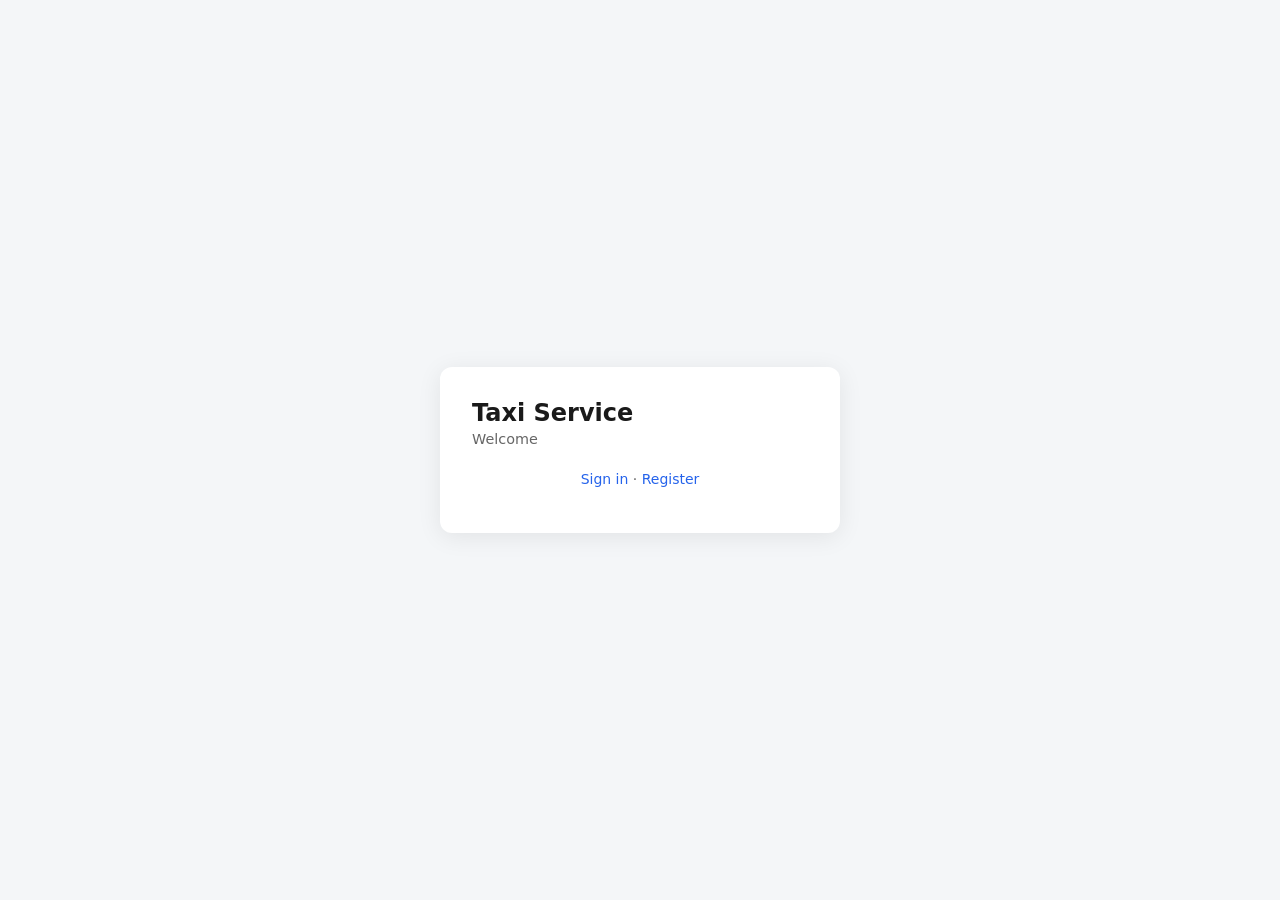
==== static/index.html @ 31c9fb71 "modified:   .env.example 	changed 1 prompt desc:   PROMPT_LOG.md 	add auth API:   app/api/auth.py 	a" ====
<!DOCTYPE html>
<html lang="en">
<head>
  <meta charset="UTF-8">
  <meta name="viewport" content="width=device-width, initial-scale=1.0">
  <title>Taxi Service</title>
  <link rel="stylesheet" href="/static/style.css">
</head>
<body>
  <div class="card">
    <h1>Taxi Service</h1>
    <p class="subtitle" id="greeting">Loading…</p>

    <div id="user-info" class="user-info" hidden></div>

    <button type="button" class="logout" id="logout-btn" hidden>Sign out</button>

    <p class="footer" id="auth-links">
      <a href="/login">Sign in</a> · <a href="/register">Register</a>
    </p>
  </div>

  <script>
    const greeting = document.getElementById('greeting');
    const userInfo = document.getElementById('user-info');
    const logoutBtn = document.getElementById('logout-btn');
    const authLinks = document.getElementById('auth-links');
    const token = localStorage.getItem('access_token');

    logoutBtn.addEventListener('click', () => {
      localStorage.removeItem('access_token');
      window.location.reload();
    });

    if (!token) {
      greeting.textContent = 'Welcome';
    } else {
      fetch('/auth/me', {
        headers: { Authorization: 'Bearer ' + token },
      })
        .then((res) => {
          if (!res.ok) throw new Error();
          return res.json();
        })
        .then((user) => {
          greeting.textContent = 'Hello, ' + user.name;
          userInfo.hidden = false;
          userInfo.innerHTML =
            '<p><strong>Email:</strong> ' + user.email + '</p>' +
            '<p><strong>Role:</strong> ' + user.role + '</p>';
          logoutBtn.hidden = false;
          authLinks.hidden = true;
        })
        .catch(() => {
          localStorage.removeItem('access_token');
          greeting.textContent = 'Session expired';
        });
    }
  </script>
</body>
</html>
---- static/style.css ----
* {
  box-sizing: border-box;
}

body {
  margin: 0;
  min-height: 100vh;
  font-family: system-ui, -apple-system, sans-serif;
  background: #f4f6f8;
  color: #1a1a1a;
  display: flex;
  align-items: center;
  justify-content: center;
  padding: 1rem;
}

.card {
  width: 100%;
  max-width: 400px;
  background: #fff;
  border-radius: 12px;
  padding: 2rem;
  box-shadow: 0 4px 24px rgba(0, 0, 0, 0.08);
}

h1 {
  margin: 0 0 0.25rem;
  font-size: 1.5rem;
}

.subtitle {
  margin: 0 0 1.5rem;
  color: #666;
  font-size: 0.9rem;
}

label {
  display: block;
  margin-bottom: 0.35rem;
  font-size: 0.875rem;
  font-weight: 500;
}

input,
select {
  width: 100%;
  padding: 0.6rem 0.75rem;
  margin-bottom: 1rem;
  border: 1px solid #d0d5dd;
  border-radius: 8px;
  font-size: 1rem;
}

input:focus,
select:focus {
  outline: 2px solid #2563eb;
  border-color: #2563eb;
}

button {
  width: 100%;
  padding: 0.75rem;
  background: #2563eb;
  color: #fff;
  border: none;
  border-radius: 8px;
  font-size: 1rem;
  font-weight: 600;
  cursor: pointer;
}

button:hover {
  background: #1d4ed8;
}

button:disabled {
  opacity: 0.6;
  cursor: not-allowed;
}

.error {
  display: none;
  margin-bottom: 1rem;
  padding: 0.75rem;
  background: #fef2f2;
  color: #b91c1c;
  border-radius: 8px;
  font-size: 0.875rem;
}

.error.visible {
  display: block;
}

.footer {
  margin-top: 1.25rem;
  text-align: center;
  font-size: 0.875rem;
  color: #666;
}

.footer a {
  color: #2563eb;
  text-decoration: none;
}

.footer a:hover {
  text-decoration: underline;
}

.user-info {
  margin-top: 1rem;
  padding: 1rem;
  background: #f0f9ff;
  border-radius: 8px;
  font-size: 0.9rem;
}

.user-info p {
  margin: 0.25rem 0;
}

.logout {
  margin-top: 1rem;
  background: #64748b;
}

.logout:hover {
  background: #475569;
}
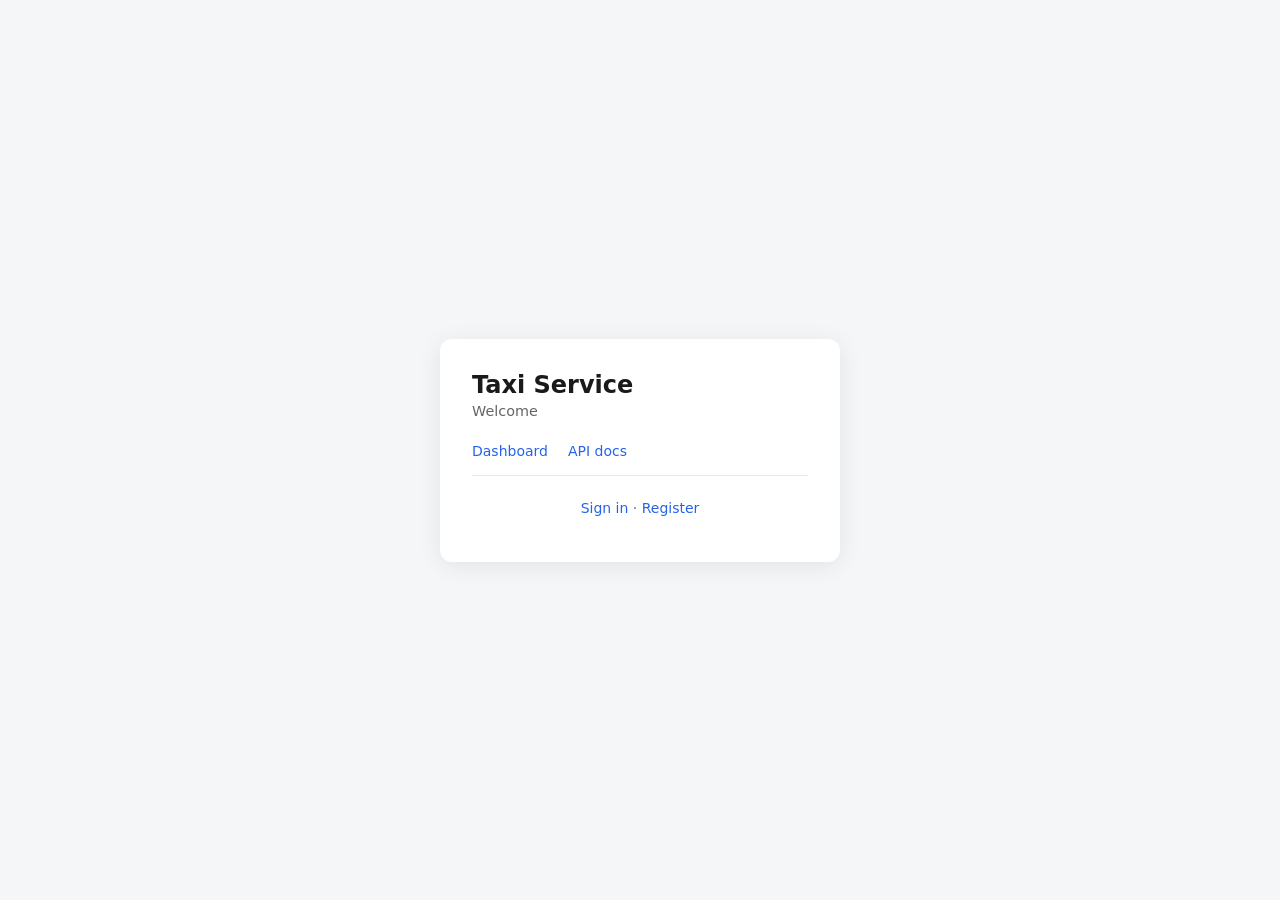
==== commit 2e748472: "modified:   PROMPT_LOG.md 	modified:   app/main.py 	new file:   app/routers/__init__.py 	add admin r" ====
--- a/static/index.html
+++ b/static/index.html
@@ -15,6 +15,12 @@
 
     <button type="button" class="logout" id="logout-btn" hidden>Sign out</button>
 
+    <nav class="nav" id="main-nav" hidden>
+      <a href="/dashboard">Dashboard</a>
+      <a href="/docs" target="_blank">API docs</a>
+      <a href="/admin/users" id="admin-link" hidden>Admin users</a>
+    </nav>
+
     <p class="footer" id="auth-links">
       <a href="/login">Sign in</a> · <a href="/register">Register</a>
     </p>
@@ -25,6 +31,8 @@
     const userInfo = document.getElementById('user-info');
     const logoutBtn = document.getElementById('logout-btn');
     const authLinks = document.getElementById('auth-links');
+    const mainNav = document.getElementById('main-nav');
+    const adminLink = document.getElementById('admin-link');
     const token = localStorage.getItem('access_token');
 
     logoutBtn.addEventListener('click', () => {
@@ -50,6 +58,8 @@
             '<p><strong>Role:</strong> ' + user.role + '</p>';
           logoutBtn.hidden = false;
           authLinks.hidden = true;
+          mainNav.hidden = false;
+          if (user.role === 'admin') adminLink.hidden = false;
         })
         .catch(() => {
           localStorage.removeItem('access_token');
--- a/static/style.css
+++ b/static/style.css
@@ -128,3 +128,87 @@
 .logout:hover {
   background: #475569;
 }
+
+body.page-wide {
+  align-items: flex-start;
+}
+
+.card.wide {
+  max-width: 960px;
+}
+
+.nav {
+  display: flex;
+  flex-wrap: wrap;
+  gap: 0.75rem 1.25rem;
+  margin-bottom: 1.5rem;
+  padding-bottom: 1rem;
+  border-bottom: 1px solid #e5e7eb;
+  font-size: 0.875rem;
+}
+
+.nav a {
+  color: #2563eb;
+  text-decoration: none;
+}
+
+.nav a:hover {
+  text-decoration: underline;
+}
+
+.section {
+  margin-bottom: 2rem;
+}
+
+.section h2 {
+  margin: 0 0 0.75rem;
+  font-size: 1.1rem;
+}
+
+table.data {
+  width: 100%;
+  border-collapse: collapse;
+  font-size: 0.875rem;
+}
+
+table.data th,
+table.data td {
+  padding: 0.6rem 0.75rem;
+  text-align: left;
+  border-bottom: 1px solid #e5e7eb;
+}
+
+table.data th {
+  background: #f8fafc;
+  font-weight: 600;
+}
+
+table.data tr:last-child td {
+  border-bottom: none;
+}
+
+.metric-value {
+  font-size: 2rem;
+  font-weight: 700;
+  color: #2563eb;
+  margin: 0;
+}
+
+.btn-inline {
+  width: auto;
+  padding: 0.4rem 0.75rem;
+  font-size: 0.8rem;
+}
+
+.role-form {
+  display: flex;
+  gap: 0.5rem;
+  align-items: center;
+}
+
+.role-form select {
+  width: auto;
+  margin: 0;
+  padding: 0.35rem 0.5rem;
+  font-size: 0.8rem;
+}
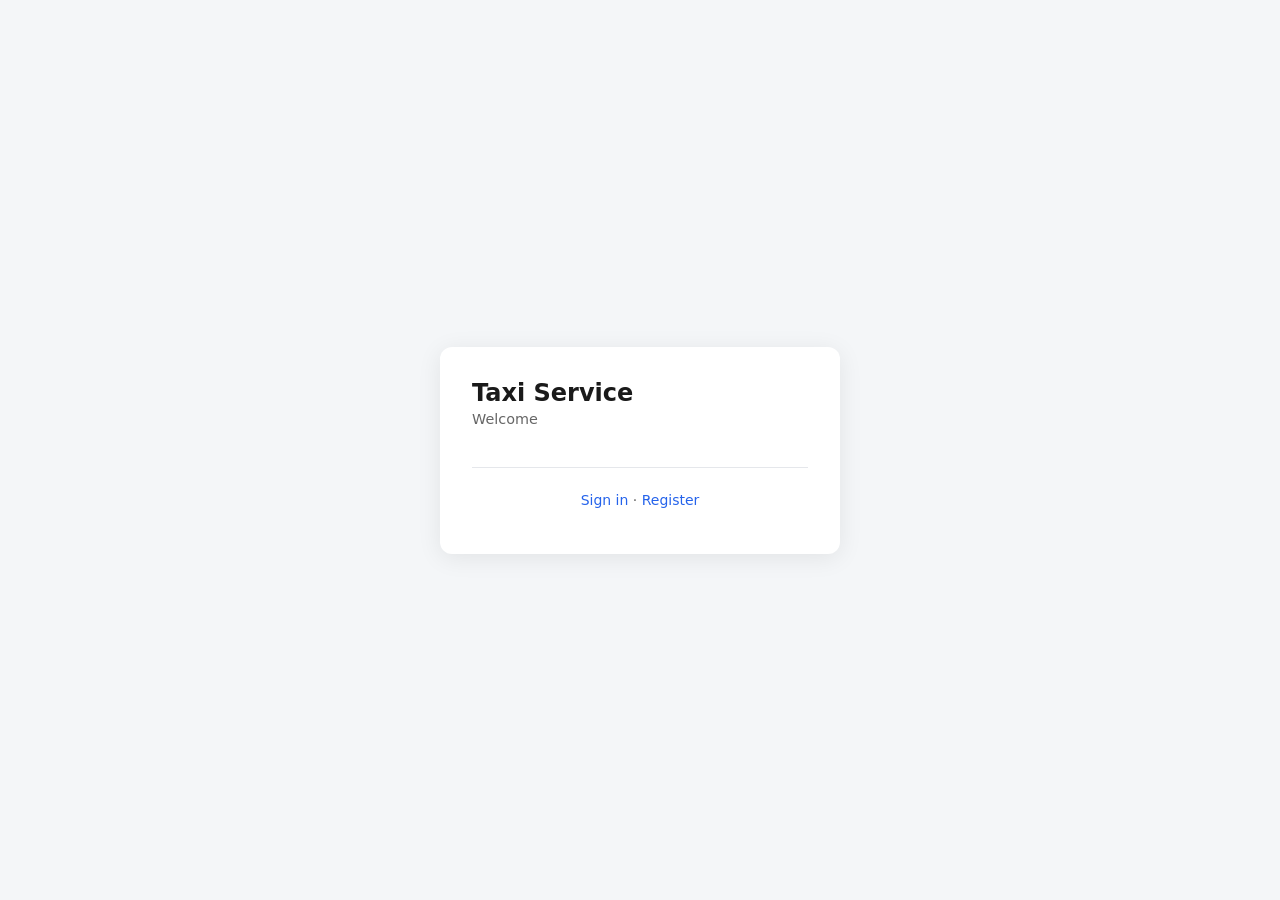
==== commit 9f4683fe: "modified:   PROMPT_LOG.md 	modified:   app/api/auth.py 	modified:   app/main.py 	modified:   app/rou" ====
--- a/static/index.html
+++ b/static/index.html
@@ -13,44 +13,33 @@
 
     <div id="user-info" class="user-info" hidden></div>
 
+    <nav class="nav" id="nav" hidden></nav>
+
     <button type="button" class="logout" id="logout-btn" hidden>Sign out</button>
-
-    <nav class="nav" id="main-nav" hidden>
-      <a href="/dashboard">Dashboard</a>
-      <a href="/docs" target="_blank">API docs</a>
-      <a href="/admin/users" id="admin-link" hidden>Admin users</a>
-    </nav>
 
     <p class="footer" id="auth-links">
       <a href="/login">Sign in</a> · <a href="/register">Register</a>
     </p>
   </div>
 
+  <script src="/static/app.js"></script>
   <script>
     const greeting = document.getElementById('greeting');
     const userInfo = document.getElementById('user-info');
     const logoutBtn = document.getElementById('logout-btn');
     const authLinks = document.getElementById('auth-links');
-    const mainNav = document.getElementById('main-nav');
-    const adminLink = document.getElementById('admin-link');
-    const token = localStorage.getItem('access_token');
+    const nav = document.getElementById('nav');
 
-    logoutBtn.addEventListener('click', () => {
+    logoutBtn.addEventListener('click', function () {
       localStorage.removeItem('access_token');
       window.location.reload();
     });
 
-    if (!token) {
+    if (!getToken()) {
       greeting.textContent = 'Welcome';
     } else {
-      fetch('/auth/me', {
-        headers: { Authorization: 'Bearer ' + token },
-      })
-        .then((res) => {
-          if (!res.ok) throw new Error();
-          return res.json();
-        })
-        .then((user) => {
+      fetchMe()
+        .then(function (user) {
           greeting.textContent = 'Hello, ' + user.name;
           userInfo.hidden = false;
           userInfo.innerHTML =
@@ -58,10 +47,10 @@
             '<p><strong>Role:</strong> ' + user.role + '</p>';
           logoutBtn.hidden = false;
           authLinks.hidden = true;
-          mainNav.hidden = false;
-          if (user.role === 'admin') adminLink.hidden = false;
+          nav.hidden = false;
+          renderNav(nav, user);
         })
-        .catch(() => {
+        .catch(function () {
           localStorage.removeItem('access_token');
           greeting.textContent = 'Session expired';
         });
--- a/static/style.css
+++ b/static/style.css
@@ -212,3 +212,128 @@
   padding: 0.35rem 0.5rem;
   font-size: 0.8rem;
 }
+
+textarea {
+  width: 100%;
+  padding: 0.6rem 0.75rem;
+  margin-bottom: 1rem;
+  border: 1px solid #d0d5dd;
+  border-radius: 8px;
+  font-size: 1rem;
+  font-family: inherit;
+  resize: vertical;
+  min-height: 4rem;
+}
+
+.success {
+  display: none;
+  margin-bottom: 1rem;
+  padding: 0.75rem;
+  background: #ecfdf5;
+  color: #047857;
+  border-radius: 8px;
+  font-size: 0.875rem;
+}
+
+.success.visible {
+  display: block;
+}
+
+.btn-row {
+  display: flex;
+  flex-wrap: wrap;
+  gap: 0.5rem;
+  margin-top: 0.5rem;
+}
+
+.btn-row button,
+.btn-row a.btn {
+  width: auto;
+  flex: 0 0 auto;
+}
+
+.btn-secondary {
+  background: #64748b;
+}
+
+.btn-secondary:hover {
+  background: #475569;
+}
+
+.btn-danger {
+  background: #dc2626;
+}
+
+.btn-danger:hover {
+  background: #b91c1c;
+}
+
+a.btn {
+  display: inline-block;
+  padding: 0.5rem 1rem;
+  background: #2563eb;
+  color: #fff;
+  text-decoration: none;
+  border-radius: 8px;
+  font-size: 0.875rem;
+  font-weight: 600;
+}
+
+a.btn:hover {
+  background: #1d4ed8;
+}
+
+.badge {
+  display: inline-block;
+  padding: 0.15rem 0.5rem;
+  border-radius: 999px;
+  font-size: 0.75rem;
+  font-weight: 600;
+  text-transform: capitalize;
+  background: #e2e8f0;
+  color: #334155;
+}
+
+.badge-pending { background: #fef3c7; color: #92400e; }
+.badge-assigned { background: #dbeafe; color: #1e40af; }
+.badge-in_progress { background: #e0e7ff; color: #3730a3; }
+.badge-completed { background: #d1fae5; color: #065f46; }
+.badge-cancelled { background: #fee2e2; color: #991b1b; }
+
+.detail-grid {
+  display: grid;
+  gap: 0.75rem;
+  margin-bottom: 1.5rem;
+}
+
+.detail-grid p {
+  margin: 0;
+  font-size: 0.9rem;
+}
+
+.detail-grid strong {
+  display: inline-block;
+  min-width: 7rem;
+  color: #64748b;
+}
+
+.hidden {
+  display: none !important;
+}
+
+.checkbox-row {
+  display: flex;
+  align-items: center;
+  gap: 0.5rem;
+  margin-bottom: 1rem;
+  font-size: 0.9rem;
+}
+
+.checkbox-row input {
+  width: auto;
+  margin: 0;
+}
+
+.card.medium {
+  max-width: 640px;
+}
